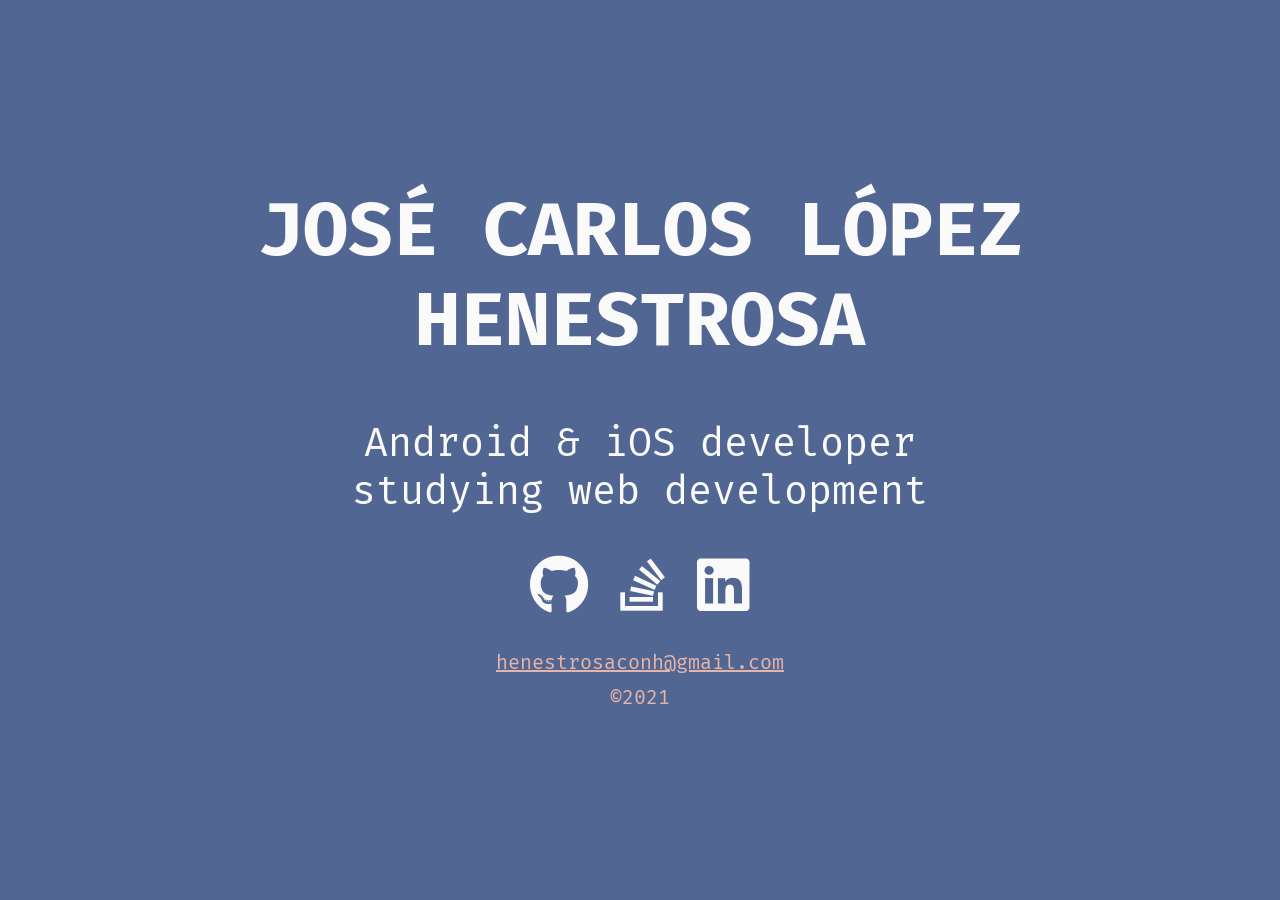
==== index.html @ 2f6846ff "Added 404.html" ====
<!DOCTYPE html>
<html lang="en">
	<head>
		<meta charset="utf-8">
		<meta name="viewport" content="width=device-width, initial-scale=1.0">
	  
		<meta name="description" content="JC's personal website.">
		<meta http-equiv="X-UA-Compatible" content="IE=edge">

		<title>Henestrosa con h</title>
		<link rel="canonical" href="https://www.henestrosaconh.com" data-replaceable-head-tag="">

		<link rel="icon" type="favicon" href="./img/favicon/favicon.ico">
		<link rel="stylesheet" href="https://fonts.googleapis.com/css?family=Fira+Mono:400,700">
		<link rel="stylesheet" href="https://use.fontawesome.com/releases/v5.0.8/css/all.css">
		<link rel="stylesheet" href="css/styles.css">
		
		<meta property="og:title" content="Henestrosa con H" data-replaceable-head-tag="">
		<meta property="og:description" content="Visit JC's website for more insight about him!" data-replaceable-head-tag="">
		<meta property="og:type" content="website" data-replaceable-head-tag="">
		<meta property="og:url" content="https://www.henestrosaconh.com" data-replaceable-head-tag="">
		<meta property="og:image" content="icon" data-replaceable-head-tag="">
		<meta property="og:image:width" content="300" data-replaceable-head-tag="">
		<meta property="og:image:height" content="300" data-replaceable-head-tag="">
		<meta name="twitter:title" content="Henestrosa con H" data-replaceable-head-tag="">
		<meta name="twitter:description" content="Visit JC's website for more insight about him" data-replaceable-head-tag="">
		<meta name="twitter:image" content="icon" data-replaceable-head-tag="">
		<meta name="twitter:card" content="summary" data-replaceable-head-tag="">
	</head>
	<body class="index-background">
		<main>
			<div class="content">
				<div class="intro"><span>JOSÉ CARLOS LÓPEZ HENESTROSA</span></div>
				<br/>
				<div class="tagline">Android & iOS developer<br/>studying web development</div>
				<div class="icons-social">
					<a target="_blank" href="https://github.com/josecarlosLH"><i class="fab fa-github"></i></a>
					<a target="_blank" href="https://stackoverflow.com/users/15675885/squozen-orange"><i class="fab fa-stack-overflow"></i></a>
					<a target="_blank" href="https://www.linkedin.com/in/henestrosaconh"><i class="fab fa-linkedin"></i></a>
					<!--<a target="_blank" href=""><i class="fab fa-google-play"></i></a>-->
				</div>
			</div>
			<footer>
				<a href="mailto:henestrosaconh@gmail.com">henestrosaconh@gmail.com</a>
				<br/>
				<p>©2021</p>  			
			</footer>
		</main>
	</body>
</html>
---- css/styles.css ----
html {
	font-family: 'Fira Mono', sans-serif;
	box-sizing: border-box;
	font-size: 12px;
}

*, *:before, *:after {
  box-sizing: inherit;
}

@media (min-width: 576px) {
	html {
		font-size: 14px;
	}
}

@media (min-width: 768px) {
	html {
		font-size: 16px;
	}
}

@media (min-width: 992px) {
	html {
		font-size: 18px;
	}
}

@media (min-width: 1200px) {
	html {
		font-size: 20px;
	}
}

body, h1, h2, h3, h4, h5, h6, p, ol, ul {
  margin: 0;
  padding: 0;
  font-weight: normal;
}

ol, ul {
  list-style: none;
}

.index-background {
	background-color: #516693;
}

.personal-background {
	background-color: #802A44;
}

.error-background {
	background-color: #E34940;
}

main {
	color: #FAFAFA;
	display: flex;
	flex-direction: column;
    justify-content: center;
	min-height: 100vh;
	padding: 0 30px;
	text-align: center;
}

.content > .intro {
	font-family: 'Fira Mono', sans-serif;
	font-size: 3.75em;
	font-weight: 600;
	text-transform:uppercase;
}

.content > .intro > span {
	display: inline-block;
}

.content > .tagline {
	font-size: 2.0rem;
    font-weight: 100;
	margin: 1.5rem 0;
}

.icons-social i {
	padding: 10px;
	font-size: 3em;
}

.icons-social a {
	color: #FAFAFA;
}

.navigation{
	margin-top: 1.5rem;
	text-transform: uppercase;
}

.no-link {
    color:#FAFAFA;
}

a {
	color: #E6B4A8;
}

footer {
	color: #E6B4A8;
	width:100%;
	text-align:center;
	line-height:1.75rem;
	margin-top:1rem;
}
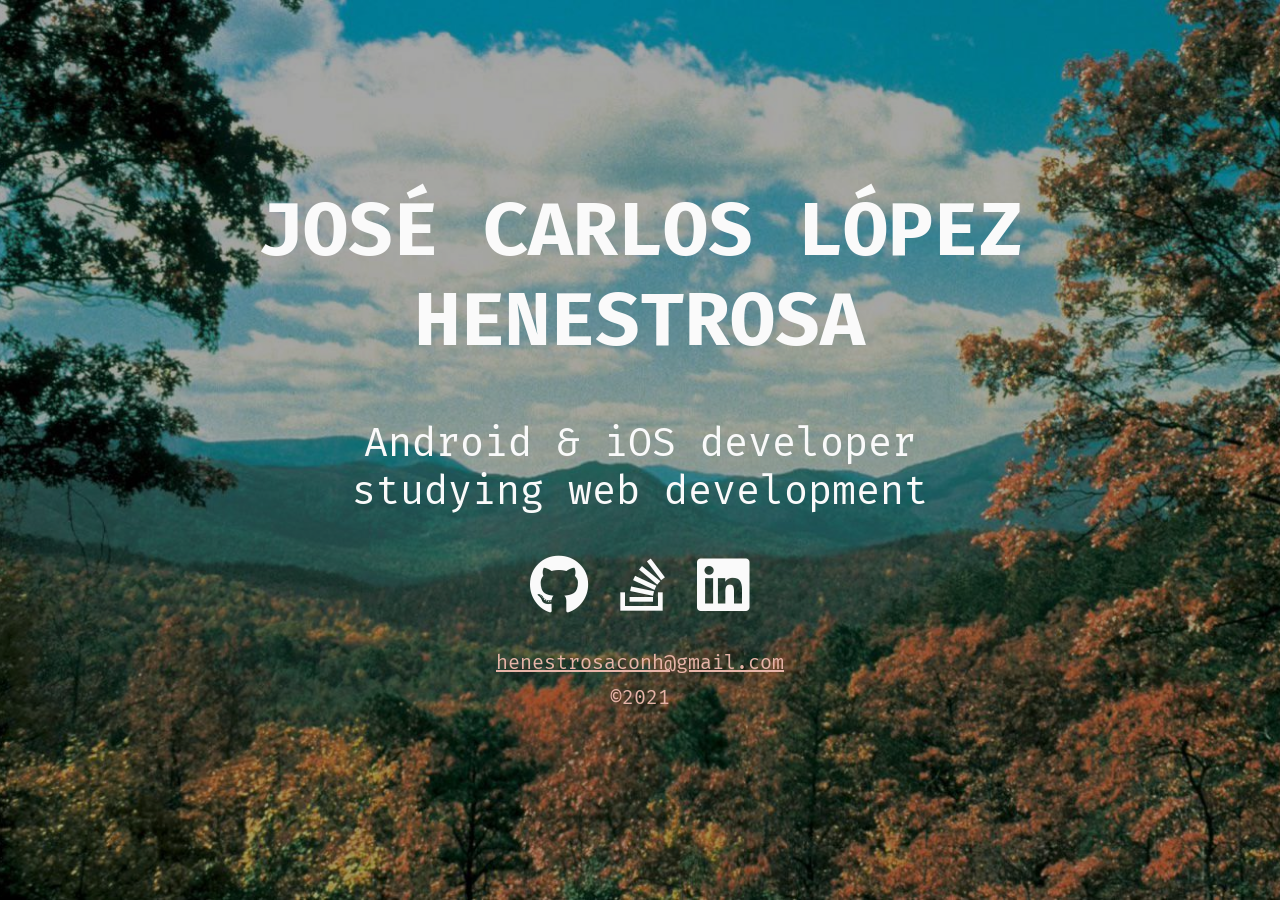
==== commit 7d65b340: "Changed .index-background by .content::before" ====
--- a/index.html
+++ b/index.html
@@ -1,50 +1,52 @@
 <!DOCTYPE html>
 <html lang="en">
-	<head>
-		<meta charset="utf-8">
-		<meta name="viewport" content="width=device-width, initial-scale=1.0">
-	  
-		<meta name="description" content="JC's personal website.">
-		<meta http-equiv="X-UA-Compatible" content="IE=edge">
 
-		<title>Henestrosa con h</title>
-		<link rel="canonical" href="https://www.henestrosaconh.com" data-replaceable-head-tag="">
+<head>
+	<meta charset="utf-8">
+	<meta name="viewport" content="width=device-width, initial-scale=1.0">
 
-		<link rel="icon" type="favicon" href="./img/favicon/favicon.ico">
-		<link rel="stylesheet" href="https://fonts.googleapis.com/css?family=Fira+Mono:400,700">
-		<link rel="stylesheet" href="https://use.fontawesome.com/releases/v5.0.8/css/all.css">
-		<link rel="stylesheet" href="css/styles.css">
-		
-		<meta property="og:title" content="Henestrosa con H" data-replaceable-head-tag="">
-		<meta property="og:description" content="Visit JC's website for more insight about him!" data-replaceable-head-tag="">
-		<meta property="og:type" content="website" data-replaceable-head-tag="">
-		<meta property="og:url" content="https://www.henestrosaconh.com" data-replaceable-head-tag="">
-		<meta property="og:image" content="icon" data-replaceable-head-tag="">
-		<meta property="og:image:width" content="300" data-replaceable-head-tag="">
-		<meta property="og:image:height" content="300" data-replaceable-head-tag="">
-		<meta name="twitter:title" content="Henestrosa con H" data-replaceable-head-tag="">
-		<meta name="twitter:description" content="Visit JC's website for more insight about him" data-replaceable-head-tag="">
-		<meta name="twitter:image" content="icon" data-replaceable-head-tag="">
-		<meta name="twitter:card" content="summary" data-replaceable-head-tag="">
-	</head>
-	<body class="index-background">
-		<main>
-			<div class="content">
-				<div class="intro"><span>JOSÉ CARLOS LÓPEZ HENESTROSA</span></div>
-				<br/>
-				<div class="tagline">Android & iOS developer<br/>studying web development</div>
-				<div class="icons-social">
-					<a target="_blank" href="https://github.com/josecarlosLH"><i class="fab fa-github"></i></a>
-					<a target="_blank" href="https://stackoverflow.com/users/15675885/squozen-orange"><i class="fab fa-stack-overflow"></i></a>
-					<a target="_blank" href="https://www.linkedin.com/in/henestrosaconh"><i class="fab fa-linkedin"></i></a>
-					<!--<a target="_blank" href=""><i class="fab fa-google-play"></i></a>-->
-				</div>
-			</div>
-			<footer>
-				<a href="mailto:henestrosaconh@gmail.com">henestrosaconh@gmail.com</a>
-				<br/>
-				<p>©2021</p>  			
-			</footer>
-		</main>
-	</body>
+	<meta name="description" content="JC's personal website.">
+	<meta http-equiv="X-UA-Compatible" content="IE=edge">
+
+	<title>Henestrosa con h</title>
+	<link rel="canonical" href="https://www.henestrosaconh.com" data-replaceable-head-tag="">
+
+	<link rel="icon" type="favicon" href="./img/favicon/favicon.ico">
+	<link rel="stylesheet" href="https://fonts.googleapis.com/css?family=Fira+Mono:400,700">
+	<link rel="stylesheet" href="https://use.fontawesome.com/releases/v5.0.8/css/all.css">
+	<link rel="stylesheet" href="css/styles.css">
+
+	<meta property="og:title" content="Henestrosa con H" data-replaceable-head-tag="">
+	<meta property="og:description" content="Visit JC's website for more insight about him!" data-replaceable-head-tag="">
+	<meta property="og:type" content="website" data-replaceable-head-tag="">
+	<meta property="og:url" content="https://www.henestrosaconh.com" data-replaceable-head-tag="">
+	<meta property="og:image" content="icon" data-replaceable-head-tag="">
+	<meta property="og:image:width" content="300" data-replaceable-head-tag="">
+	<meta property="og:image:height" content="300" data-replaceable-head-tag="">
+	<meta name="twitter:title" content="Henestrosa con H" data-replaceable-head-tag="">
+	<meta name="twitter:description" content="Visit JC's website for more insight about him" data-replaceable-head-tag="">
+	<meta name="twitter:image" content="icon" data-replaceable-head-tag="">
+	<meta name="twitter:card" content="summary" data-replaceable-head-tag="">
+</head>
+
+<body>
+	<div class="content">
+		<div class="intro"><span>JOSÉ CARLOS LÓPEZ HENESTROSA</span></div>
+		<br />
+		<div class="tagline">Android & iOS developer<br />studying web development</div>
+		<div class="icons-social">
+			<a target="_blank" href="https://github.com/josecarlosLH"><i class="fab fa-github"></i></a>
+			<a target="_blank" href="https://stackoverflow.com/users/15675885/squozen-orange"><i
+					class="fab fa-stack-overflow"></i></a>
+			<a target="_blank" href="https://www.linkedin.com/in/henestrosaconh"><i class="fab fa-linkedin"></i></a>
+			<!--<a target="_blank" href=""><i class="fab fa-google-play"></i></a>-->
+		</div>
+		<footer>
+			<a href="mailto:henestrosaconh@gmail.com">henestrosaconh@gmail.com</a>
+			<br />
+			<p>©2021</p>
+	</div>
+	</footer>
+</body>
+
 </html>
--- a/css/styles.css
+++ b/css/styles.css
@@ -4,8 +4,10 @@
 	font-size: 12px;
 }
 
-*, *:before, *:after {
-  box-sizing: inherit;
+*,
+*:before,
+*:after {
+	box-sizing: inherit;
 }
 
 @media (min-width: 576px) {
@@ -32,18 +34,24 @@
 	}
 }
 
-body, h1, h2, h3, h4, h5, h6, p, ol, ul {
-  margin: 0;
-  padding: 0;
-  font-weight: normal;
+body,
+h1,
+h2,
+h3,
+h4,
+h5,
+h6,
+p,
+ol,
+ul {
+	margin: 0;
+	padding: 0;
+	font-weight: normal;
 }
 
-ol, ul {
-  list-style: none;
-}
-
-.index-background {
-	background-color: #516693;
+ol,
+ul {
+	list-style: none;
 }
 
 .personal-background {
@@ -54,30 +62,53 @@
 	background-color: #E34940;
 }
 
-main {
+.content {
+	left: 0;
+	right: 0;
+	position: fixed;
 	color: #FAFAFA;
 	display: flex;
 	flex-direction: column;
-    justify-content: center;
+	justify-content: center;
 	min-height: 100vh;
 	padding: 0 30px;
 	text-align: center;
 }
 
-.content > .intro {
+.content::before {
+	content: "";
+	position: fixed;
+	display: block;
+	z-index: -1;
+
+	left: 0;
+	right: 0;
+	height: 100%;
+	width: 100%;
+
+	background-image: url('../img/index.jpg');
+	background-repeat: no-repeat;
+	background-attachment: fixed;
+	background-size: cover;
+	background-position: center;
+
+	filter: brightness(65%);
+}
+
+.content>.intro {
 	font-family: 'Fira Mono', sans-serif;
 	font-size: 3.75em;
 	font-weight: 600;
-	text-transform:uppercase;
+	text-transform: uppercase;
 }
 
-.content > .intro > span {
+.content>.intro>span {
 	display: inline-block;
 }
 
-.content > .tagline {
+.content>.tagline {
 	font-size: 2.0rem;
-    font-weight: 100;
+	font-weight: 100;
 	margin: 1.5rem 0;
 }
 
@@ -90,13 +121,13 @@
 	color: #FAFAFA;
 }
 
-.navigation{
+.navigation {
 	margin-top: 1.5rem;
 	text-transform: uppercase;
 }
 
 .no-link {
-    color:#FAFAFA;
+	color: #FAFAFA;
 }
 
 a {
@@ -105,8 +136,8 @@
 
 footer {
 	color: #E6B4A8;
-	width:100%;
-	text-align:center;
-	line-height:1.75rem;
-	margin-top:1rem;
+	width: 100%;
+	text-align: center;
+	line-height: 1.75rem;
+	margin-top: 1rem;
 }
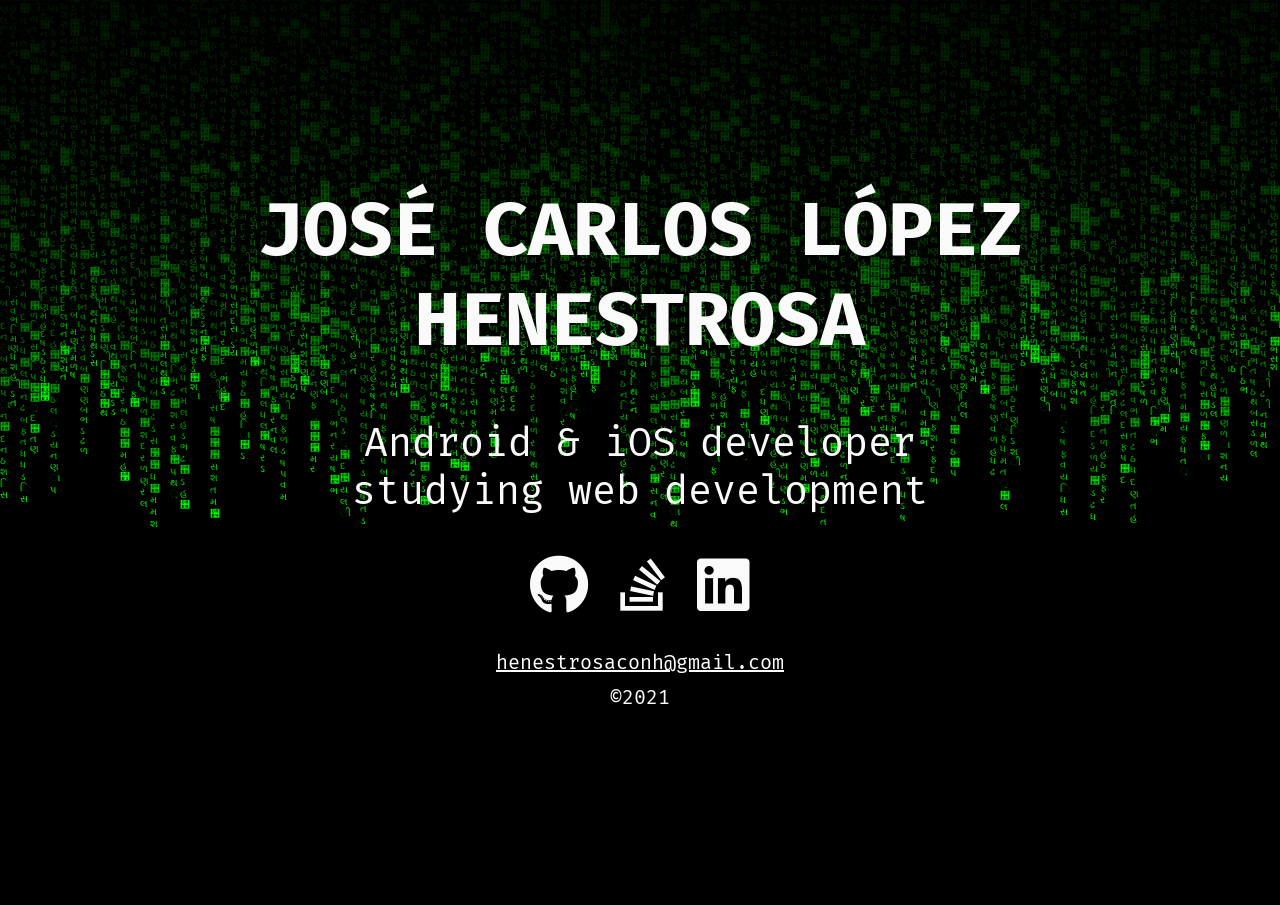
==== commit 6fd5801d: "Updated background" ====
--- a/index.html
+++ b/index.html
@@ -45,8 +45,171 @@
 			<a href="mailto:henestrosaconh@gmail.com">henestrosaconh@gmail.com</a>
 			<br />
 			<p>©2021</p>
+		</footer>
 	</div>
-	</footer>
+	<canvas id=q style='height:100%; width:100%'/>
+	<script>
+		var backgroundcolor = [0,0,0];
+		var opacity = 0.05;
+		var symbolcolor = [0,255,0];
+		const symbolopacity = 1;
+		var updatespeed = 33;
+		var fallingspeed = 10;
+		var scaling = 1;
+		var fadeoutheight = 2;
+		var defaultChars = true;
+		var charArray = ["0","1"];
+		var spacing = 10;
+		var randomness = 0.2;
+		
+		var enablemouse = false, mousespeed = 0.5, mousewidth = 0.2;
+		var mouseX = 0, mouseY = 0;
+		
+		let defaultlines = 128;
+		function calculateDefaultLines() {
+			defaultlines = Math.ceil(window.innerWidth / spacing / scaling);
+		}
+		calculateDefaultLines();
+		
+		var autolines = true;
+		function updateLines() {
+			if (autolines) {
+				calculateDefaultLines();
+				setuplinearray(defaultlines);
+			} else {
+				setUserDefinedLines(userdefinedlines);
+			}
+		}
+		
+		var linearray = [];
+		var linespeedarray = [];
+		function setuplinearray(lines) {
+			while (lines > linearray.length)
+				linearray.push(1);
+			linearray.length = lines;
+			while (lines > linespeedarray.length)
+				linespeedarray.push(0);
+			linespeedarray.length = lines;
+			for (let i = 0; i < lines; i++) 
+				linespeedarray[i] = Math.random();
+		}
+		setuplinearray(defaultlines);
+		
+		var userdefinedlines = defaultlines;
+		function setUserDefinedLines(lines) {
+			userdefinedlines = lines;
+			if (!autolines) setuplinearray(userdefinedlines);
+		}
+		
+		var intervalhandle = null;
+		
+		function getRandomChar() {
+			if (defaultChars) {
+				return String.fromCharCode(Math.floor(2720+Math.random()*33));
+			} else {
+				return charArray[Math.floor(Math.random()*charArray.length)];
+			}
+		}
+		
+		function nominaldistribution(x,c,h,w) {
+			return h * Math.pow(Math.E, (-0.5*Math.pow(((x-c)/w),2)));
+		}
+		
+		function startAnimation() {
+			if (intervalhandle != null) clearInterval(intervalhandle);
+			var q=document.getElementById('q'),
+			s=window,
+			w=q.width=s.innerWidth/scaling,
+			h=q.height=s.innerHeight/scaling,
+			c=q.getContext('2d'),
+			m=Math;
+			intervalhandle = setInterval(function(){
+				c.fillStyle='rgba('+backgroundcolor[0]+','+backgroundcolor[1]+','+backgroundcolor[2]+','+opacity+')';
+				c.fillRect(0,0,w,h);
+				c.fillStyle='rgba('+symbolcolor[0]+','+symbolcolor[1]+','+symbolcolor[2]+','+symbolopacity+')';
+				linearray=linearray.map(function(v,i){
+					r=m.random();
+					c.fillText(
+						getRandomChar(), i*spacing, v
+					);
+					let fallingrandommultiplier = linespeedarray[i] * (randomness * 2) + (1 - randomness);
+					let fallingmousemultiplier = 1;
+					if (enablemouse) {
+						fallingmousemultiplier = nominaldistribution(i*spacing, mouseX, mousespeed, window.innerWidth * mousewidth) + 1;
+					}
+					v+=fallingspeed * fallingrandommultiplier * fallingmousemultiplier;
+					let endlineheight = h/fadeoutheight;
+					if (v > endlineheight + r * 1e4) {
+						linespeedarray[i] = Math.random();
+						return 0;
+					} else {
+						return v;
+					}
+				})
+			}, updatespeed);
+		}
+		
+		window.wallpaperPropertyListener = {
+			applyUserProperties: function(properties) {
+				if (properties.background) {
+					backgroundcolor = properties.background.value.split(" ").map(c => Math.ceil(c*255));
+				}
+				if (properties.opacity) {
+					opacity = properties.opacity.value;
+				}
+				if (properties.symbol) {
+					symbolcolor = properties.symbol.value.split(" ").map(c => Math.ceil(c*255));
+				}
+				if (properties.linecount) {
+					setUserDefinedLines(properties.linecount.value);
+				}
+				if (properties.autolines) {
+					autolines = properties.autolines.value;
+					updateLines();
+				}
+				if (properties.fallingspeed) {
+					fallingspeed = properties.fallingspeed.value;
+				}
+				if (properties.updatespeed) {
+					updatespeed = properties.updatespeed.value;
+					startAnimation();
+				}
+				if (properties.scaling) {
+					scaling = properties.scaling.value;
+					updateLines();
+					startAnimation();
+				}
+				if (properties.fadeoutheight) 
+					fadeoutheight = properties.fadeoutheight.value;
+				if (properties.defaultchars) 
+					defaultChars = properties.defaultchars.value;
+				if (properties.chars) 
+					charArray = properties.chars.value.split("");
+				if (properties.spacing) {
+					spacing = properties.spacing.value;
+					updateLines();
+				}
+				if (properties.randomness) 
+					randomness = properties.randomness.value;
+				if (properties.enablemouse) 
+					enablemouse = properties.enablemouse.value;
+				if (properties.mousespeed) 
+					mousespeed = properties.mousespeed.value;
+				if (properties.mousewidth) 
+					mousewidth = properties.mousewidth.value;
+			}
+		};
+		
+		function onDocumentMouseMove( event ) {
+			if (!enablemouse) return;
+			mouseX = event.clientX;
+			mouseY = event.clientY;
+		}
+		document.addEventListener( 'mousemove', onDocumentMouseMove, false );
+		
+		startAnimation();
+		
+	</script>
 </body>
 
 </html>
--- a/css/styles.css
+++ b/css/styles.css
@@ -49,14 +49,18 @@
 	font-weight: normal;
 }
 
+body {
+	background-color: black;
+}
+
 ol,
 ul {
 	list-style: none;
 }
 
-.personal-background {
+/*.personal-background {
 	background-color: #802A44;
-}
+}*/
 
 .error-background {
 	background-color: #E34940;
@@ -85,14 +89,15 @@
 	right: 0;
 	height: 100%;
 	width: 100%;
+}
 
-	background-image: url('../img/index.jpg');
+.content--personal::before {
+	background-image: url('../img/personal.jpg');
 	background-repeat: no-repeat;
 	background-attachment: fixed;
 	background-size: cover;
 	background-position: center;
-
-	filter: brightness(65%);
+	filter: brightness(50%);
 }
 
 .content>.intro {
@@ -131,11 +136,10 @@
 }
 
 a {
-	color: #E6B4A8;
+	color: #FFFFFF;
 }
 
 footer {
-	color: #E6B4A8;
 	width: 100%;
 	text-align: center;
 	line-height: 1.75rem;
